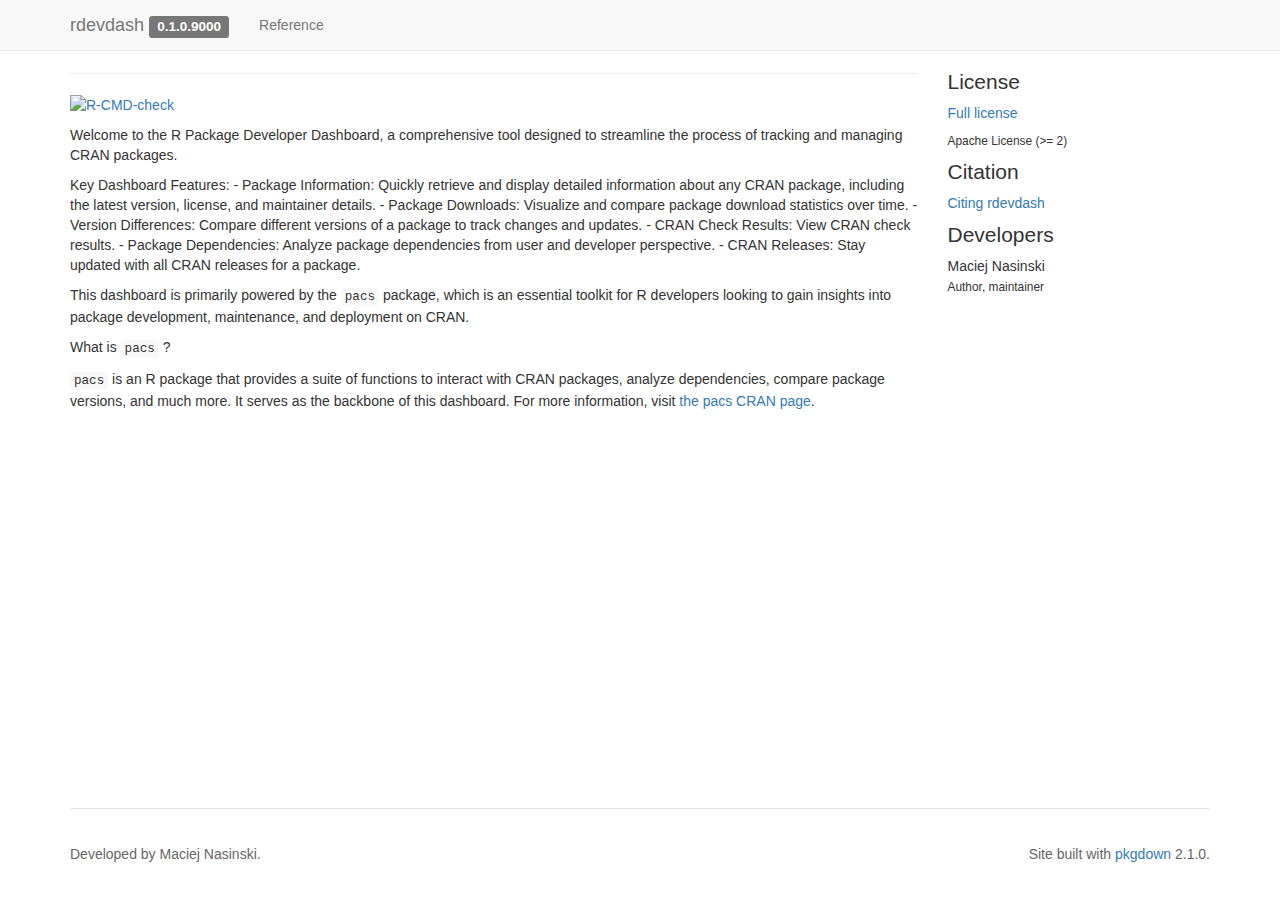
==== index.html @ 41108dff "Deploying to gh-pages from @ Polkas/rdevdash@1408b66186b02dfc54cf82f6d8bcf9c04a9255f2 🚀" ====
<!DOCTYPE html>
<!-- Generated by pkgdown: do not edit by hand --><html lang="en">
<head>
<meta http-equiv="Content-Type" content="text/html; charset=UTF-8">
<meta charset="utf-8">
<meta http-equiv="X-UA-Compatible" content="IE=edge">
<meta name="viewport" content="width=device-width, initial-scale=1.0">
<title>CRAN Package Developer Dashboard • rdevdash</title>
<!-- jquery --><script src="https://cdnjs.cloudflare.com/ajax/libs/jquery/3.7.1/jquery.min.js" integrity="sha512-v2CJ7UaYy4JwqLDIrZUI/4hqeoQieOmAZNXBeQyjo21dadnwR+8ZaIJVT8EE2iyI61OV8e6M8PP2/4hpQINQ/g==" crossorigin="anonymous" referrerpolicy="no-referrer"></script><!-- Bootstrap --><link rel="stylesheet" href="https://cdnjs.cloudflare.com/ajax/libs/twitter-bootstrap/3.4.1/css/bootstrap.min.css" integrity="sha256-bZLfwXAP04zRMK2BjiO8iu9pf4FbLqX6zitd+tIvLhE=" crossorigin="anonymous">
<script src="https://cdnjs.cloudflare.com/ajax/libs/twitter-bootstrap/3.4.1/js/bootstrap.min.js" integrity="sha256-nuL8/2cJ5NDSSwnKD8VqreErSWHtnEP9E7AySL+1ev4=" crossorigin="anonymous"></script><!-- bootstrap-toc --><link rel="stylesheet" href="bootstrap-toc.css">
<script src="bootstrap-toc.js"></script><!-- Font Awesome icons --><link rel="stylesheet" href="https://cdnjs.cloudflare.com/ajax/libs/font-awesome/5.12.1/css/all.min.css" integrity="sha256-mmgLkCYLUQbXn0B1SRqzHar6dCnv9oZFPEC1g1cwlkk=" crossorigin="anonymous">
<link rel="stylesheet" href="https://cdnjs.cloudflare.com/ajax/libs/font-awesome/5.12.1/css/v4-shims.min.css" integrity="sha256-wZjR52fzng1pJHwx4aV2AO3yyTOXrcDW7jBpJtTwVxw=" crossorigin="anonymous">
<!-- clipboard.js --><script src="https://cdnjs.cloudflare.com/ajax/libs/clipboard.js/2.0.6/clipboard.min.js" integrity="sha256-inc5kl9MA1hkeYUt+EC3BhlIgyp/2jDIyBLS6k3UxPI=" crossorigin="anonymous"></script><!-- headroom.js --><script src="https://cdnjs.cloudflare.com/ajax/libs/headroom/0.11.0/headroom.min.js" integrity="sha256-AsUX4SJE1+yuDu5+mAVzJbuYNPHj/WroHuZ8Ir/CkE0=" crossorigin="anonymous"></script><script src="https://cdnjs.cloudflare.com/ajax/libs/headroom/0.11.0/jQuery.headroom.min.js" integrity="sha256-ZX/yNShbjqsohH1k95liqY9Gd8uOiE1S4vZc+9KQ1K4=" crossorigin="anonymous"></script><!-- pkgdown --><link href="pkgdown.css" rel="stylesheet">
<script src="pkgdown.js"></script><meta property="og:title" content="CRAN Package Developer Dashboard">
<meta property="og:description" content="CRAN Package Developer Dashboard, a comprehensive tool designed to streamline the process of tracking and managing CRAN packages. This dashboard is primarily powered by the `pacs` package, which is an essential toolkit for R developers looking to gain insights into package development, maintenance, and deployment on CRAN.">
<!-- mathjax --><script src="https://cdnjs.cloudflare.com/ajax/libs/mathjax/2.7.5/MathJax.js" integrity="sha256-nvJJv9wWKEm88qvoQl9ekL2J+k/RWIsaSScxxlsrv8k=" crossorigin="anonymous"></script><script src="https://cdnjs.cloudflare.com/ajax/libs/mathjax/2.7.5/config/TeX-AMS-MML_HTMLorMML.js" integrity="sha256-84DKXVJXs0/F8OTMzX4UR909+jtl4G7SPypPavF+GfA=" crossorigin="anonymous"></script><!--[if lt IE 9]>
<script src="https://oss.maxcdn.com/html5shiv/3.7.3/html5shiv.min.js"></script>
<script src="https://oss.maxcdn.com/respond/1.4.2/respond.min.js"></script>
<![endif]-->
</head>
<body data-spy="scroll" data-target="#toc">


    <div class="container template-home">
      <header><div class="navbar navbar-default navbar-fixed-top" role="navigation">
  <div class="container">
    <div class="navbar-header">
      <button type="button" class="navbar-toggle collapsed" data-toggle="collapse" data-target="#navbar" aria-expanded="false">
        <span class="sr-only">Toggle navigation</span>
        <span class="icon-bar"></span>
        <span class="icon-bar"></span>
        <span class="icon-bar"></span>
      </button>
      <span class="navbar-brand">
        <a class="navbar-link" href="index.html">rdevdash</a>
        <span class="version label label-default" data-toggle="tooltip" data-placement="bottom" title="">0.1.0.9000</span>
      </span>
    </div>

    <div id="navbar" class="navbar-collapse collapse">
      <ul class="nav navbar-nav">
<li>
  <a href="reference/index.html">Reference</a>
</li>
      </ul>
<ul class="nav navbar-nav navbar-right"></ul>
</div>
<!--/.nav-collapse -->
  </div>
<!--/.container -->
</div>
<!--/.navbar -->



      </header><div class="row">
  <div class="contents col-md-9">
<div class="section level1">
<div class="page-header"><h1 id="rdevdash">rdevdash<a class="anchor" aria-label="anchor" href="#rdevdash"></a>
</h1></div>
<p><a href="https://github.com/Polkas/rdevdash/actions/workflows/R-CMD-check.yaml" class="external-link"><img src="https://github.com/Polkas/rdevdash/actions/workflows/R-CMD-check.yaml/badge.svg" alt="R-CMD-check"></a></p>
<p>Welcome to the R Package Developer Dashboard, a comprehensive tool designed to streamline the process of tracking and managing CRAN packages.</p>
<p>Key Dashboard Features: - Package Information: Quickly retrieve and display detailed information about any CRAN package, including the latest version, license, and maintainer details. - Package Downloads: Visualize and compare package download statistics over time. - Version Differences: Compare different versions of a package to track changes and updates. - CRAN Check Results: View CRAN check results. - Package Dependencies: Analyze package dependencies from user and developer perspective. - CRAN Releases: Stay updated with all CRAN releases for a package.</p>
<p>This dashboard is primarily powered by the <code>pacs</code> package, which is an essential toolkit for R developers looking to gain insights into package development, maintenance, and deployment on CRAN.</p>
<p>What is <code>pacs</code> ?</p>
<p><code>pacs</code> is an R package that provides a suite of functions to interact with CRAN packages, analyze dependencies, compare package versions, and much more. It serves as the backbone of this dashboard. For more information, visit <a href="https://CRAN.R-project.org/package=pacs" class="external-link">the pacs CRAN page</a>.</p>
</div>
  </div>

  <div class="col-md-3 hidden-xs hidden-sm" id="pkgdown-sidebar">
    <div class="license">
<h2 data-toc-skip>License</h2>
<ul class="list-unstyled">
<li><a href="LICENSE.html">Full license</a></li>
<li><small>Apache License (&gt;= 2)</small></li>
</ul>
</div>


<div class="citation">
<h2 data-toc-skip>Citation</h2>
<ul class="list-unstyled">
<li><a href="authors.html#citation">Citing rdevdash</a></li>
</ul>
</div>

<div class="developers">
<h2 data-toc-skip>Developers</h2>
<ul class="list-unstyled">
<li>Maciej Nasinski <br><small class="roles"> Author, maintainer </small>  </li>
</ul>
</div>



  </div>
</div>


      <footer><div class="copyright">
  <p></p>
<p>Developed by Maciej Nasinski.</p>
</div>

<div class="pkgdown">
  <p></p>
<p>Site built with <a href="https://pkgdown.r-lib.org/" class="external-link">pkgdown</a> 2.1.0.</p>
</div>

      </footer>
</div>






  </body>
</html>
---- pkgdown.css ----
/* Sticky footer */

/**
 * Basic idea: https://philipwalton.github.io/solved-by-flexbox/demos/sticky-footer/
 * Details: https://github.com/philipwalton/solved-by-flexbox/blob/master/assets/css/components/site.css
 *
 * .Site -> body > .container
 * .Site-content -> body > .container .row
 * .footer -> footer
 *
 * Key idea seems to be to ensure that .container and __all its parents__
 * have height set to 100%
 *
 */

html, body {
  height: 100%;
}

body {
  position: relative;
}

body > .container {
  display: flex;
  height: 100%;
  flex-direction: column;
}

body > .container .row {
  flex: 1 0 auto;
}

footer {
  margin-top: 45px;
  padding: 35px 0 36px;
  border-top: 1px solid #e5e5e5;
  color: #666;
  display: flex;
  flex-shrink: 0;
}
footer p {
  margin-bottom: 0;
}
footer div {
  flex: 1;
}
footer .pkgdown {
  text-align: right;
}
footer p {
  margin-bottom: 0;
}

img.icon {
  float: right;
}

/* Ensure in-page images don't run outside their container */
.contents img {
  max-width: 100%;
  height: auto;
}

/* Fix bug in bootstrap (only seen in firefox) */
summary {
  display: list-item;
}

/* Typographic tweaking ---------------------------------*/

.contents .page-header {
  margin-top: calc(-60px + 1em);
}

dd {
  margin-left: 3em;
}

/* Section anchors ---------------------------------*/

a.anchor {
  display: none;
  margin-left: 5px;
  width: 20px;
  height: 20px;

  background-image: url(./link.svg);
  background-repeat: no-repeat;
  background-size: 20px 20px;
  background-position: center center;
}

h1:hover .anchor,
h2:hover .anchor,
h3:hover .anchor,
h4:hover .anchor,
h5:hover .anchor,
h6:hover .anchor {
  display: inline-block;
}

/* Fixes for fixed navbar --------------------------*/

.contents h1, .contents h2, .contents h3, .contents h4 {
  padding-top: 60px;
  margin-top: -40px;
}

/* Navbar submenu --------------------------*/

.dropdown-submenu {
  position: relative;
}

.dropdown-submenu>.dropdown-menu {
  top: 0;
  left: 100%;
  margin-top: -6px;
  margin-left: -1px;
  border-radius: 0 6px 6px 6px;
}

.dropdown-submenu:hover>.dropdown-menu {
  display: block;
}

.dropdown-submenu>a:after {
  display: block;
  content: " ";
  float: right;
  width: 0;
  height: 0;
  border-color: transparent;
  border-style: solid;
  border-width: 5px 0 5px 5px;
  border-left-color: #cccccc;
  margin-top: 5px;
  margin-right: -10px;
}

.dropdown-submenu:hover>a:after {
  border-left-color: #ffffff;
}

.dropdown-submenu.pull-left {
  float: none;
}

.dropdown-submenu.pull-left>.dropdown-menu {
  left: -100%;
  margin-left: 10px;
  border-radius: 6px 0 6px 6px;
}

/* Sidebar --------------------------*/

#pkgdown-sidebar {
  margin-top: 30px;
  position: -webkit-sticky;
  position: sticky;
  top: 70px;
}

#pkgdown-sidebar h2 {
  font-size: 1.5em;
  margin-top: 1em;
}

#pkgdown-sidebar h2:first-child {
  margin-top: 0;
}

#pkgdown-sidebar .list-unstyled li {
  margin-bottom: 0.5em;
}

/* bootstrap-toc tweaks ------------------------------------------------------*/

/* All levels of nav */

nav[data-toggle='toc'] .nav > li > a {
  padding: 4px 20px 4px 6px;
  font-size: 1.5rem;
  font-weight: 400;
  color: inherit;
}

nav[data-toggle='toc'] .nav > li > a:hover,
nav[data-toggle='toc'] .nav > li > a:focus {
  padding-left: 5px;
  color: inherit;
  border-left: 1px solid #878787;
}

nav[data-toggle='toc'] .nav > .active > a,
nav[data-toggle='toc'] .nav > .active:hover > a,
nav[data-toggle='toc'] .nav > .active:focus > a {
  padding-left: 5px;
  font-size: 1.5rem;
  font-weight: 400;
  color: inherit;
  border-left: 2px solid #878787;
}

/* Nav: second level (shown on .active) */

nav[data-toggle='toc'] .nav .nav {
  display: none; /* Hide by default, but at >768px, show it */
  padding-bottom: 10px;
}

nav[data-toggle='toc'] .nav .nav > li > a {
  padding-left: 16px;
  font-size: 1.35rem;
}

nav[data-toggle='toc'] .nav .nav > li > a:hover,
nav[data-toggle='toc'] .nav .nav > li > a:focus {
  padding-left: 15px;
}

nav[data-toggle='toc'] .nav .nav > .active > a,
nav[data-toggle='toc'] .nav .nav > .active:hover > a,
nav[data-toggle='toc'] .nav .nav > .active:focus > a {
  padding-left: 15px;
  font-weight: 500;
  font-size: 1.35rem;
}

/* orcid ------------------------------------------------------------------- */

.orcid {
  font-size: 16px;
  color: #A6CE39;
  /* margins are required by official ORCID trademark and display guidelines */
  margin-left:4px;
  margin-right:4px;
  vertical-align: middle;
}

/* Reference index & topics ----------------------------------------------- */

.ref-index th {font-weight: normal;}

.ref-index td {vertical-align: top; min-width: 100px}
.ref-index .icon {width: 40px;}
.ref-index .alias {width: 40%;}
.ref-index-icons .alias {width: calc(40% - 40px);}
.ref-index .title {width: 60%;}

.ref-arguments th {text-align: right; padding-right: 10px;}
.ref-arguments th, .ref-arguments td {vertical-align: top; min-width: 100px}
.ref-arguments .name {width: 20%;}
.ref-arguments .desc {width: 80%;}

/* Nice scrolling for wide elements --------------------------------------- */

table {
  display: block;
  overflow: auto;
}

/* Syntax highlighting ---------------------------------------------------- */

pre, code, pre code {
  background-color: #f8f8f8;
  color: #333;
}
pre, pre code {
  white-space: pre-wrap;
  word-break: break-all;
  overflow-wrap: break-word;
}

pre {
  border: 1px solid #eee;
}

pre .img, pre .r-plt {
  margin: 5px 0;
}

pre .img img, pre .r-plt img {
  background-color: #fff;
}

code a, pre a {
  color: #375f84;
}

a.sourceLine:hover {
  text-decoration: none;
}

.fl      {color: #1514b5;}
.fu      {color: #000000;} /* function */
.ch,.st  {color: #036a07;} /* string */
.kw      {color: #264D66;} /* keyword */
.co      {color: #888888;} /* comment */

.error   {font-weight: bolder;}
.warning {font-weight: bolder;}

/* Clipboard --------------------------*/

.hasCopyButton {
  position: relative;
}

.btn-copy-ex {
  position: absolute;
  right: 0;
  top: 0;
  visibility: hidden;
}

.hasCopyButton:hover button.btn-copy-ex {
  visibility: visible;
}

/* headroom.js ------------------------ */

.headroom {
  will-change: transform;
  transition: transform 200ms linear;
}
.headroom--pinned {
  transform: translateY(0%);
}
.headroom--unpinned {
  transform: translateY(-100%);
}

/* mark.js ----------------------------*/

mark {
  background-color: rgba(255, 255, 51, 0.5);
  border-bottom: 2px solid rgba(255, 153, 51, 0.3);
  padding: 1px;
}

/* vertical spacing after htmlwidgets */
.html-widget {
  margin-bottom: 10px;
}

/* fontawesome ------------------------ */

.fab {
    font-family: "Font Awesome 5 Brands" !important;
}

/* don't display links in code chunks when printing */
/* source: https://stackoverflow.com/a/10781533 */
@media print {
  code a:link:after, code a:visited:after {
    content: "";
  }
}

/* Section anchors ---------------------------------
   Added in pandoc 2.11: https://github.com/jgm/pandoc-templates/commit/9904bf71
*/

div.csl-bib-body { }
div.csl-entry {
  clear: both;
}
.hanging-indent div.csl-entry {
  margin-left:2em;
  text-indent:-2em;
}
div.csl-left-margin {
  min-width:2em;
  float:left;
}
div.csl-right-inline {
  margin-left:2em;
  padding-left:1em;
}
div.csl-indent {
  margin-left: 2em;
}
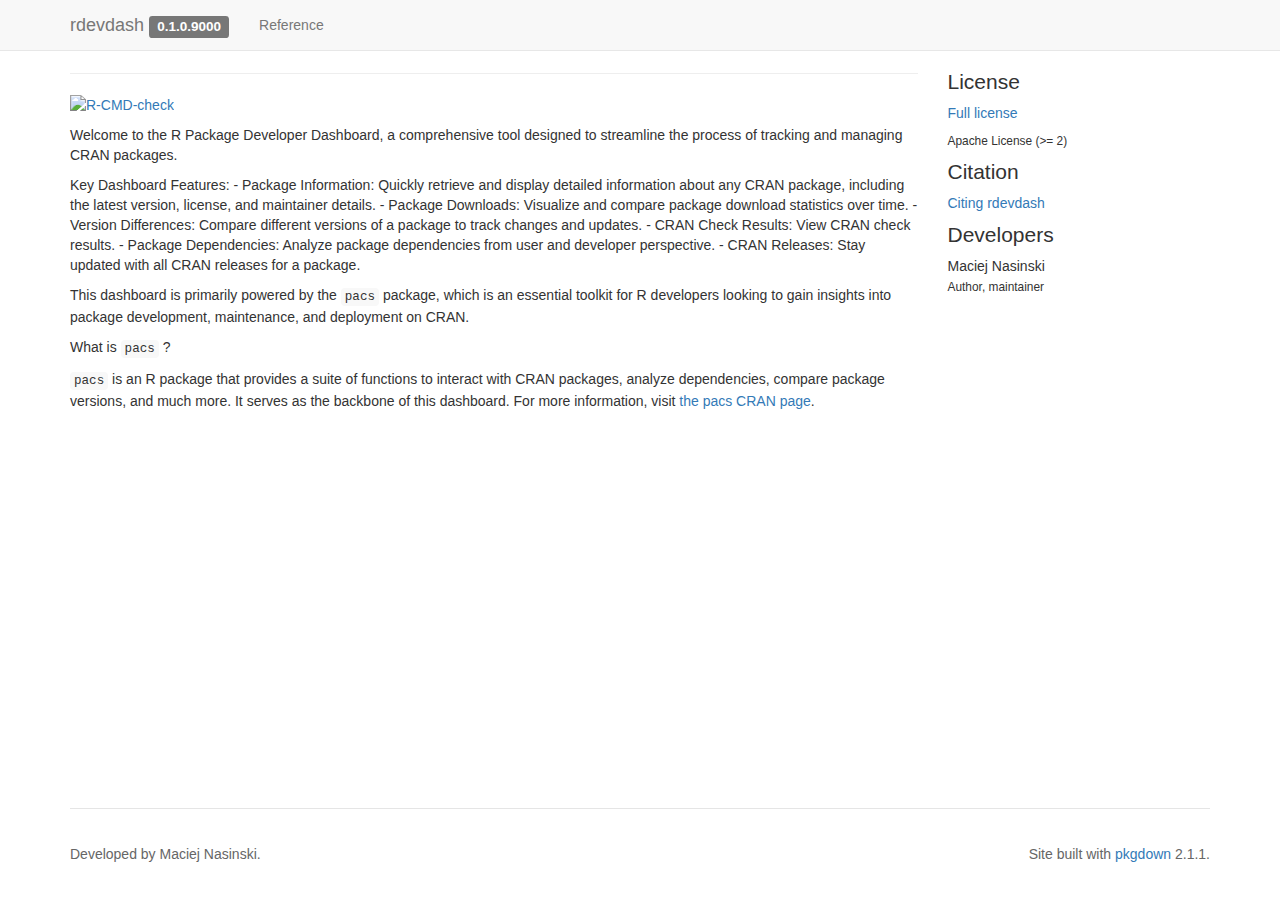
==== commit 298d3d8c: "Deploying to gh-pages from @ Polkas/rdevdash@309e389594fb7f6d6772f83a81823bb921d8969e 🚀" ====
--- a/index.html
+++ b/index.html
@@ -104,7 +104,7 @@
 
 <div class="pkgdown">
   <p></p>
-<p>Site built with <a href="https://pkgdown.r-lib.org/" class="external-link">pkgdown</a> 2.1.0.</p>
+<p>Site built with <a href="https://pkgdown.r-lib.org/" class="external-link">pkgdown</a> 2.1.1.</p>
 </div>
 
       </footer>
